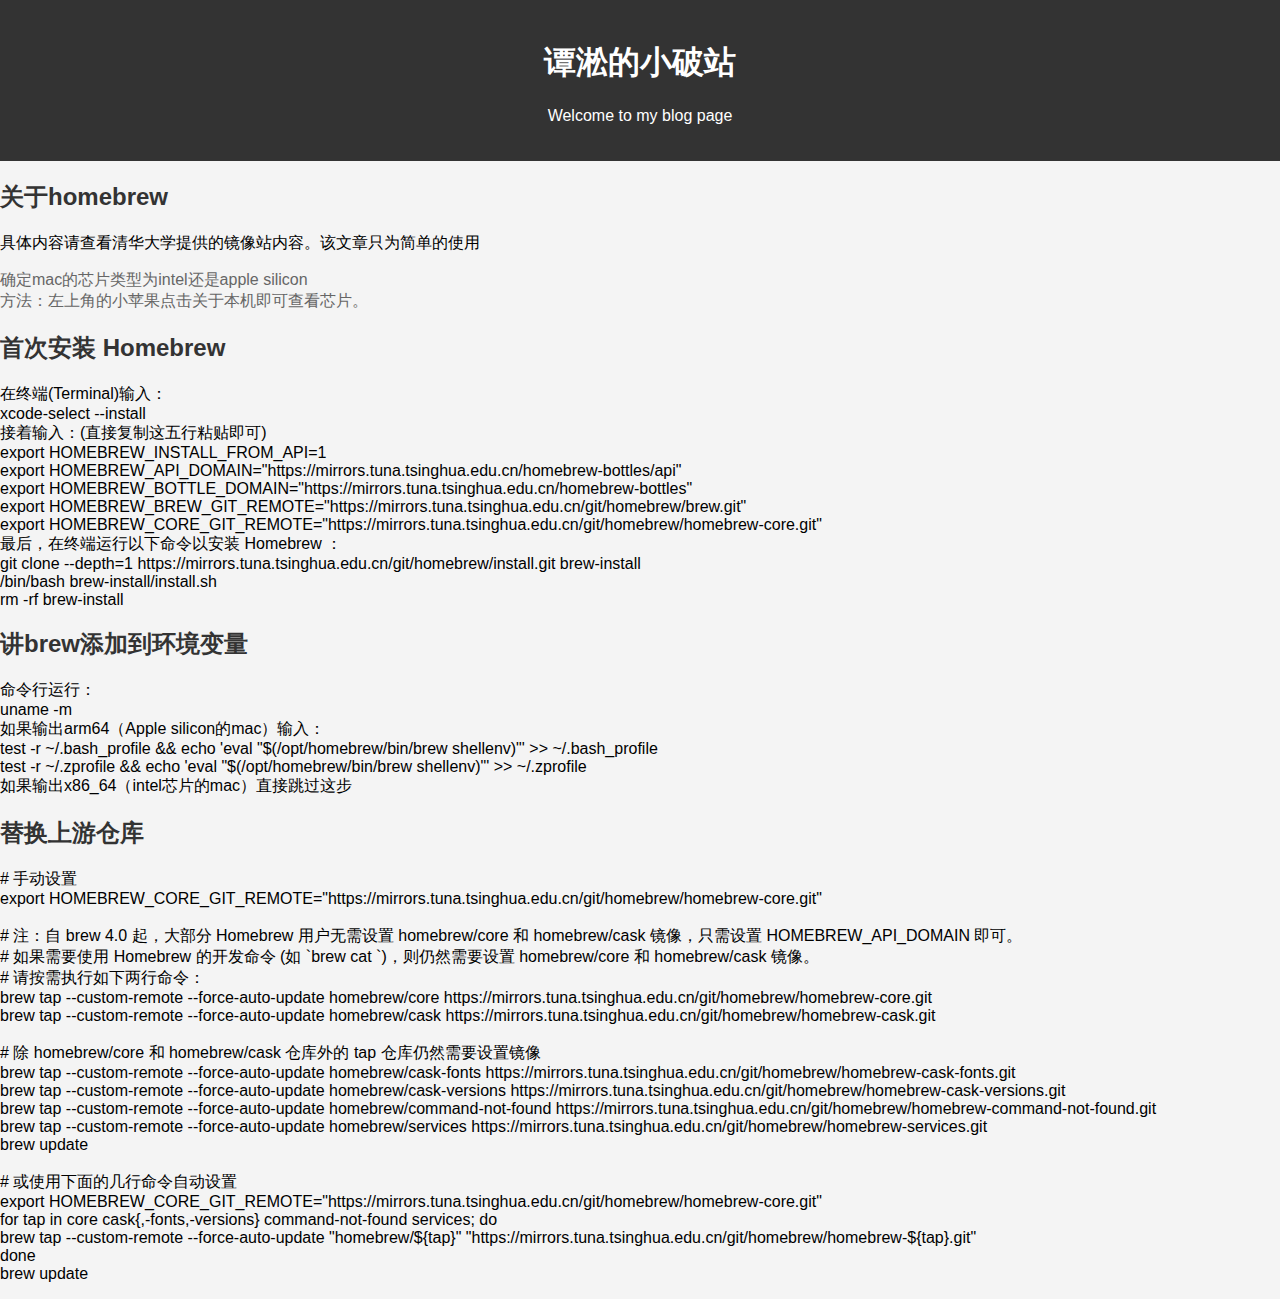
==== brew.html @ 7dbe045c "add brew.html" ====
<!DOCTYPE html>
<html lang="en">
<head>
    <meta charset="UTF-8">
    <meta name="viewport" content="width=device-width, initial-scale=1.0">
    <link rel="stylesheet" href="scr/style/style.css">
    <title>Something about brew</title>
</head>
<body>
    <header>
        <h1>谭淞的小破站</h1>
        <!-- <p>个人博客</p> -->
        <p>Welcome to my blog page</p>
    </header>

    <p>
        <h2>关于homebrew</h2>
        具体内容请查看清华大学提供的<a href="https://mirrors.tuna.tsinghua.edu.cn/help/homebrew/">镜像站内容</a>。该文章只为简单的使用
    </p>

    <p>
        确定mac的芯片类型为intel还是apple silicon<br>
        方法：左上角的小苹果点击关于本机即可查看芯片。
    </p>

    <p>
        <h2>首次安装 Homebrew</h2>
        在终端(Terminal)输入：<br>
        xcode-select --install<br>
        接着输入：(直接复制这五行粘贴即可)<br>
        export HOMEBREW_INSTALL_FROM_API=1<br>
        export HOMEBREW_API_DOMAIN="https://mirrors.tuna.tsinghua.edu.cn/homebrew-bottles/api"<br>
        export HOMEBREW_BOTTLE_DOMAIN="https://mirrors.tuna.tsinghua.edu.cn/homebrew-bottles"<br>
        export HOMEBREW_BREW_GIT_REMOTE="https://mirrors.tuna.tsinghua.edu.cn/git/homebrew/brew.git"<br>
        export HOMEBREW_CORE_GIT_REMOTE="https://mirrors.tuna.tsinghua.edu.cn/git/homebrew/homebrew-core.git"<br>
        最后，在终端运行以下命令以安装 Homebrew ：<br>
        git clone --depth=1 https://mirrors.tuna.tsinghua.edu.cn/git/homebrew/install.git brew-install<br>
        /bin/bash brew-install/install.sh<br>
        rm -rf brew-install<br>
        
    </p>

    <p>
        <h2>讲brew添加到环境变量</h2>
        命令行运行：<br>
        uname -m<br>
        如果输出arm64（Apple silicon的mac）输入：<br>
        test -r ~/.bash_profile && echo 'eval "$(/opt/homebrew/bin/brew shellenv)"' >> ~/.bash_profile<br>
        test -r ~/.zprofile && echo 'eval "$(/opt/homebrew/bin/brew shellenv)"' >> ~/.zprofile<br>
        如果输出x86_64（intel芯片的mac）直接跳过这步
    </p>

    <p>
        <h2>替换上游仓库</h2>
        # 手动设置<br>
export HOMEBREW_CORE_GIT_REMOTE="https://mirrors.tuna.tsinghua.edu.cn/git/homebrew/homebrew-core.git"<br>
<br>
# 注：自 brew 4.0 起，大部分 Homebrew 用户无需设置 homebrew/core 和 homebrew/cask 镜像，只需设置 HOMEBREW_API_DOMAIN 即可。<br>
# 如果需要使用 Homebrew 的开发命令 (如 `brew cat <formula>`)，则仍然需要设置 homebrew/core 和 homebrew/cask 镜像。<br>
# 请按需执行如下两行命令：<br>
brew tap --custom-remote --force-auto-update homebrew/core https://mirrors.tuna.tsinghua.edu.cn/git/homebrew/homebrew-core.git<br>
brew tap --custom-remote --force-auto-update homebrew/cask https://mirrors.tuna.tsinghua.edu.cn/git/homebrew/homebrew-cask.git<br>
<br>
# 除 homebrew/core 和 homebrew/cask 仓库外的 tap 仓库仍然需要设置镜像<br>
brew tap --custom-remote --force-auto-update homebrew/cask-fonts https://mirrors.tuna.tsinghua.edu.cn/git/homebrew/homebrew-cask-fonts.git<br>
brew tap --custom-remote --force-auto-update homebrew/cask-versions https://mirrors.tuna.tsinghua.edu.cn/git/homebrew/homebrew-cask-versions.git<br>
brew tap --custom-remote --force-auto-update homebrew/command-not-found https://mirrors.tuna.tsinghua.edu.cn/git/homebrew/homebrew-command-not-found.git<br>
brew tap --custom-remote --force-auto-update homebrew/services https://mirrors.tuna.tsinghua.edu.cn/git/homebrew/homebrew-services.git<br>
brew update<br>
<br>
# 或使用下面的几行命令自动设置<br>
export HOMEBREW_CORE_GIT_REMOTE="https://mirrors.tuna.tsinghua.edu.cn/git/homebrew/homebrew-core.git"<br>
for tap in core cask{,-fonts,-versions} command-not-found services; do<br>
    brew tap --custom-remote --force-auto-update "homebrew/${tap}" "https://mirrors.tuna.tsinghua.edu.cn/git/homebrew/homebrew-${tap}.git"<br>
done<br>
brew update<br>
    </p>
</body>
</html>
---- scr/style/style.css ----
body {
    font-family: Arial, sans-serif;
    margin: 0;
    padding: 0;
    background-color: #f4f4f4;
}

header {
    background-color: #333;
    color: #fff;
    padding: 20px;
    text-align: center;
    /* font-size: 20px; */
}

h1 {
    color: #fff
}
h2 {
    color: #333;
}

p, li {
    color: #666;
}

header p {
    color: #fff;
}

.contact-info, .bio, .education, .skills, .awards, .projects {
    padding: 20px;
    margin: 20px;
    background-color: #fff;
    border-radius: 8px;
    box-shadow: 0 2px 4px rgba(0,0,0,0.1);
}

a {
    color: inherit; /* 使链接颜色与其父元素的颜色相同 */
    text-decoration: none; /* 移除下划线 */
}


footer {
    background-color: #333;
    color: #fff;
    text-align: center;
    padding: 10px;
    margin-top: 20px; /* 确保页脚与页面其他内容有足够的间隔 */
}

.info-container {
    display: flex;
    align-items: center;
    justify-content: space-between;
}

.personal-info {
    flex: 1;
}

.profile-photo img {
    max-width: 200px; /* 或根据需要调整 */
    border-radius: 50%; /* 可选，为照片添加圆形边框 */
    margin-left: 20px; /* 确保个人信息和照片之间有足够间距 */
}
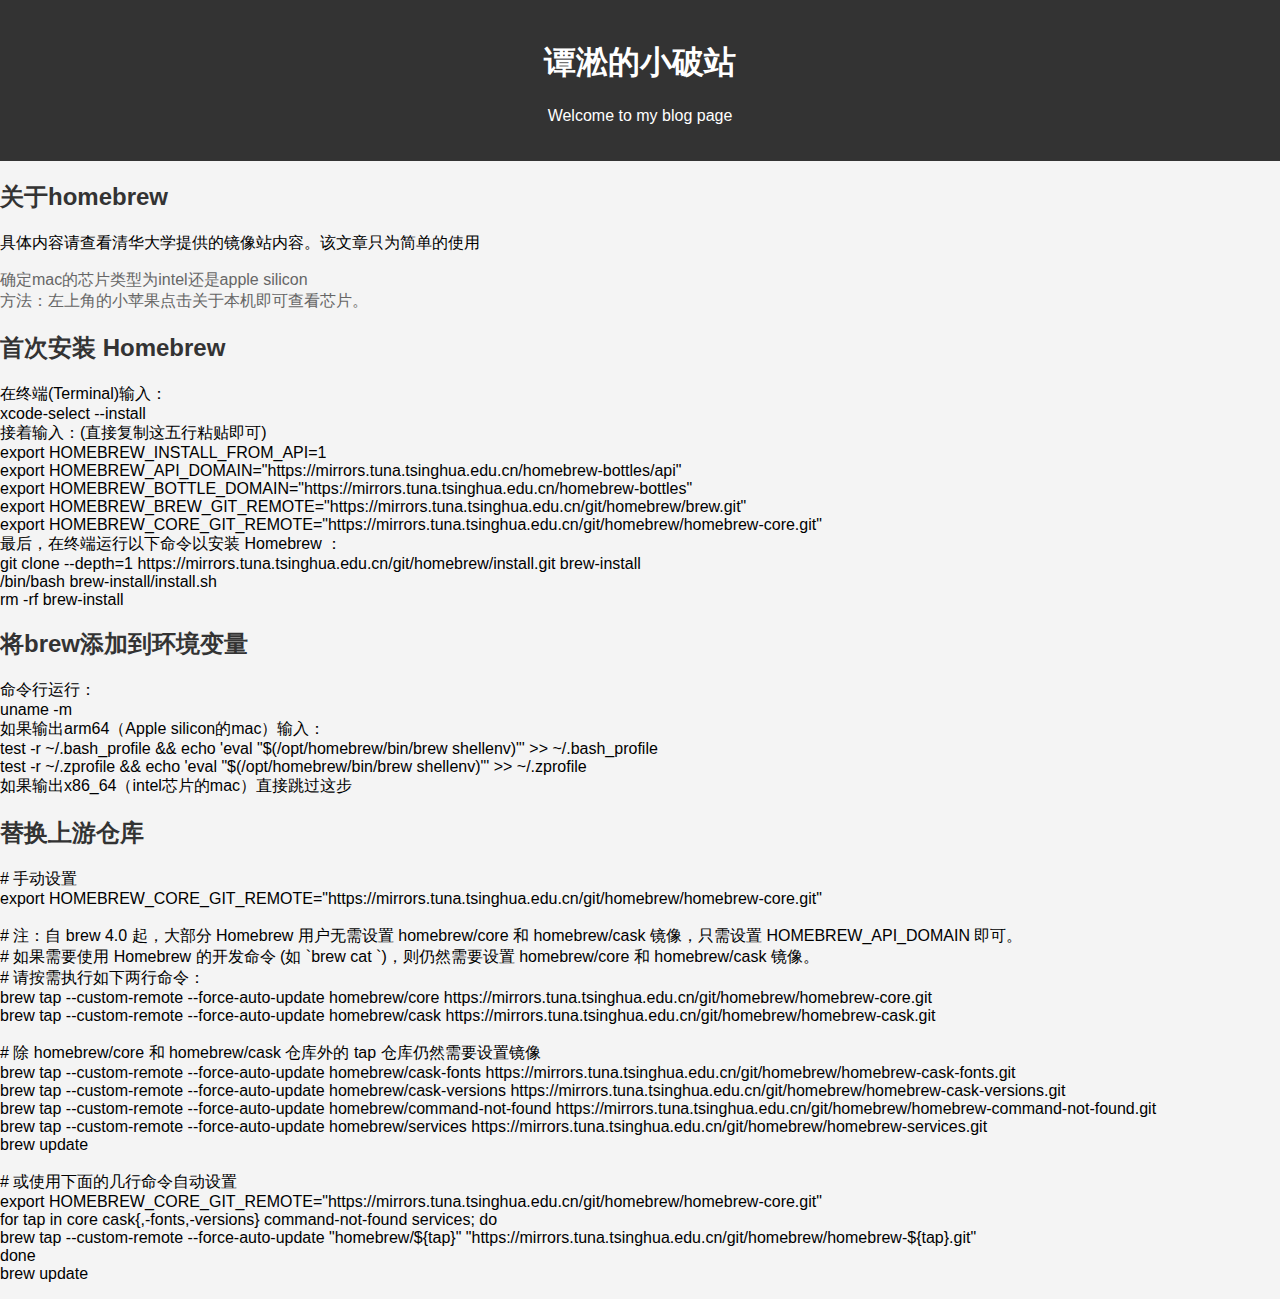
==== commit 051f3530: "修改brew.html错别字" ====
--- a/brew.html
+++ b/brew.html
@@ -41,7 +41,7 @@
     </p>
 
     <p>
-        <h2>讲brew添加到环境变量</h2>
+        <h2>将brew添加到环境变量</h2>
         命令行运行：<br>
         uname -m<br>
         如果输出arm64（Apple silicon的mac）输入：<br>
